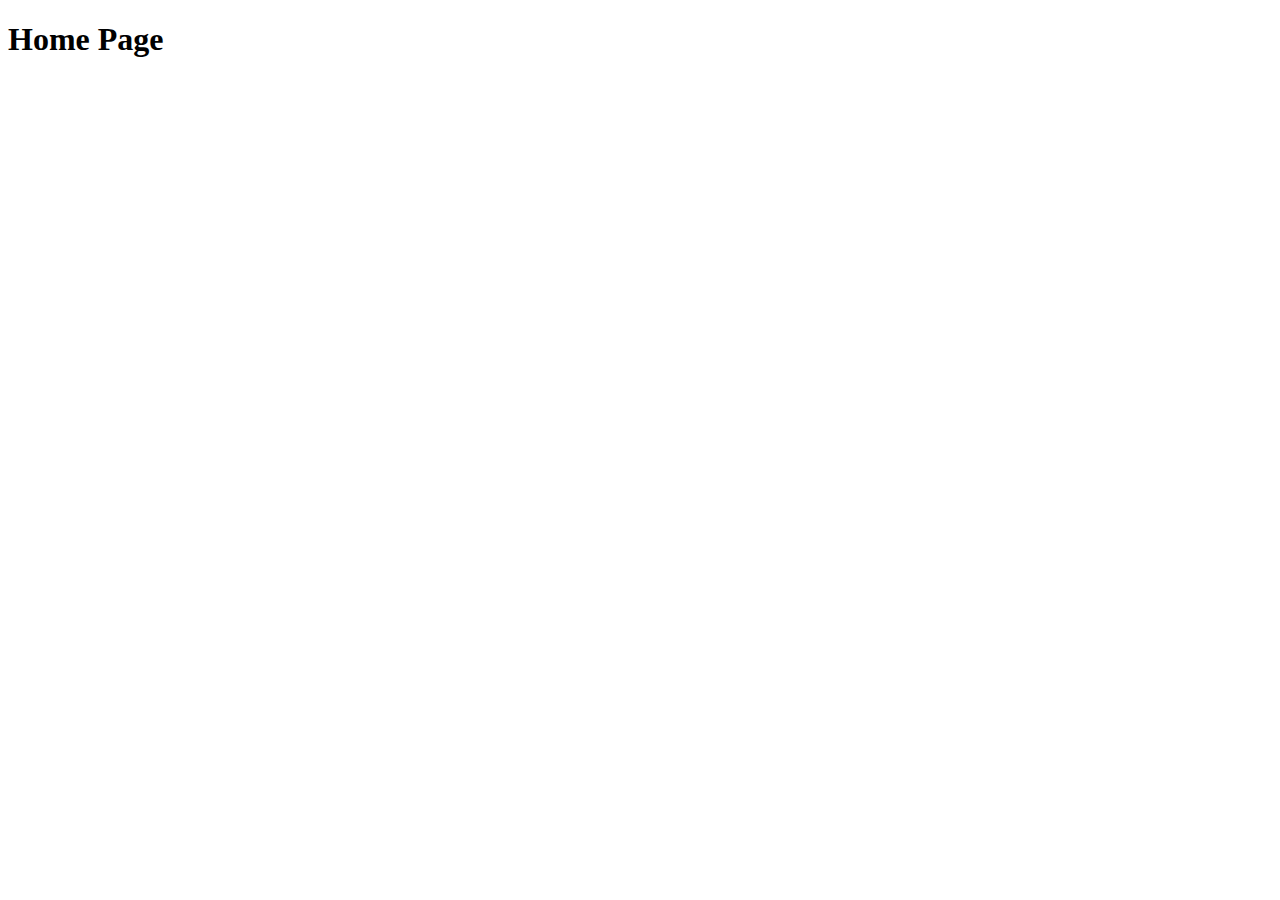
==== index.html @ cadc65d8 "first commit" ====
<!DOCTYPE html>
<html lang="en">
<head>
    <meta charset="UTF-8">
    <meta name="viewport" content="width=device-width, initial-scale=1.0">
    <title>Document</title>
</head>
<body>

    <script>
        location.href  ="./pages/home.html"
    </script>

</body>
</html>
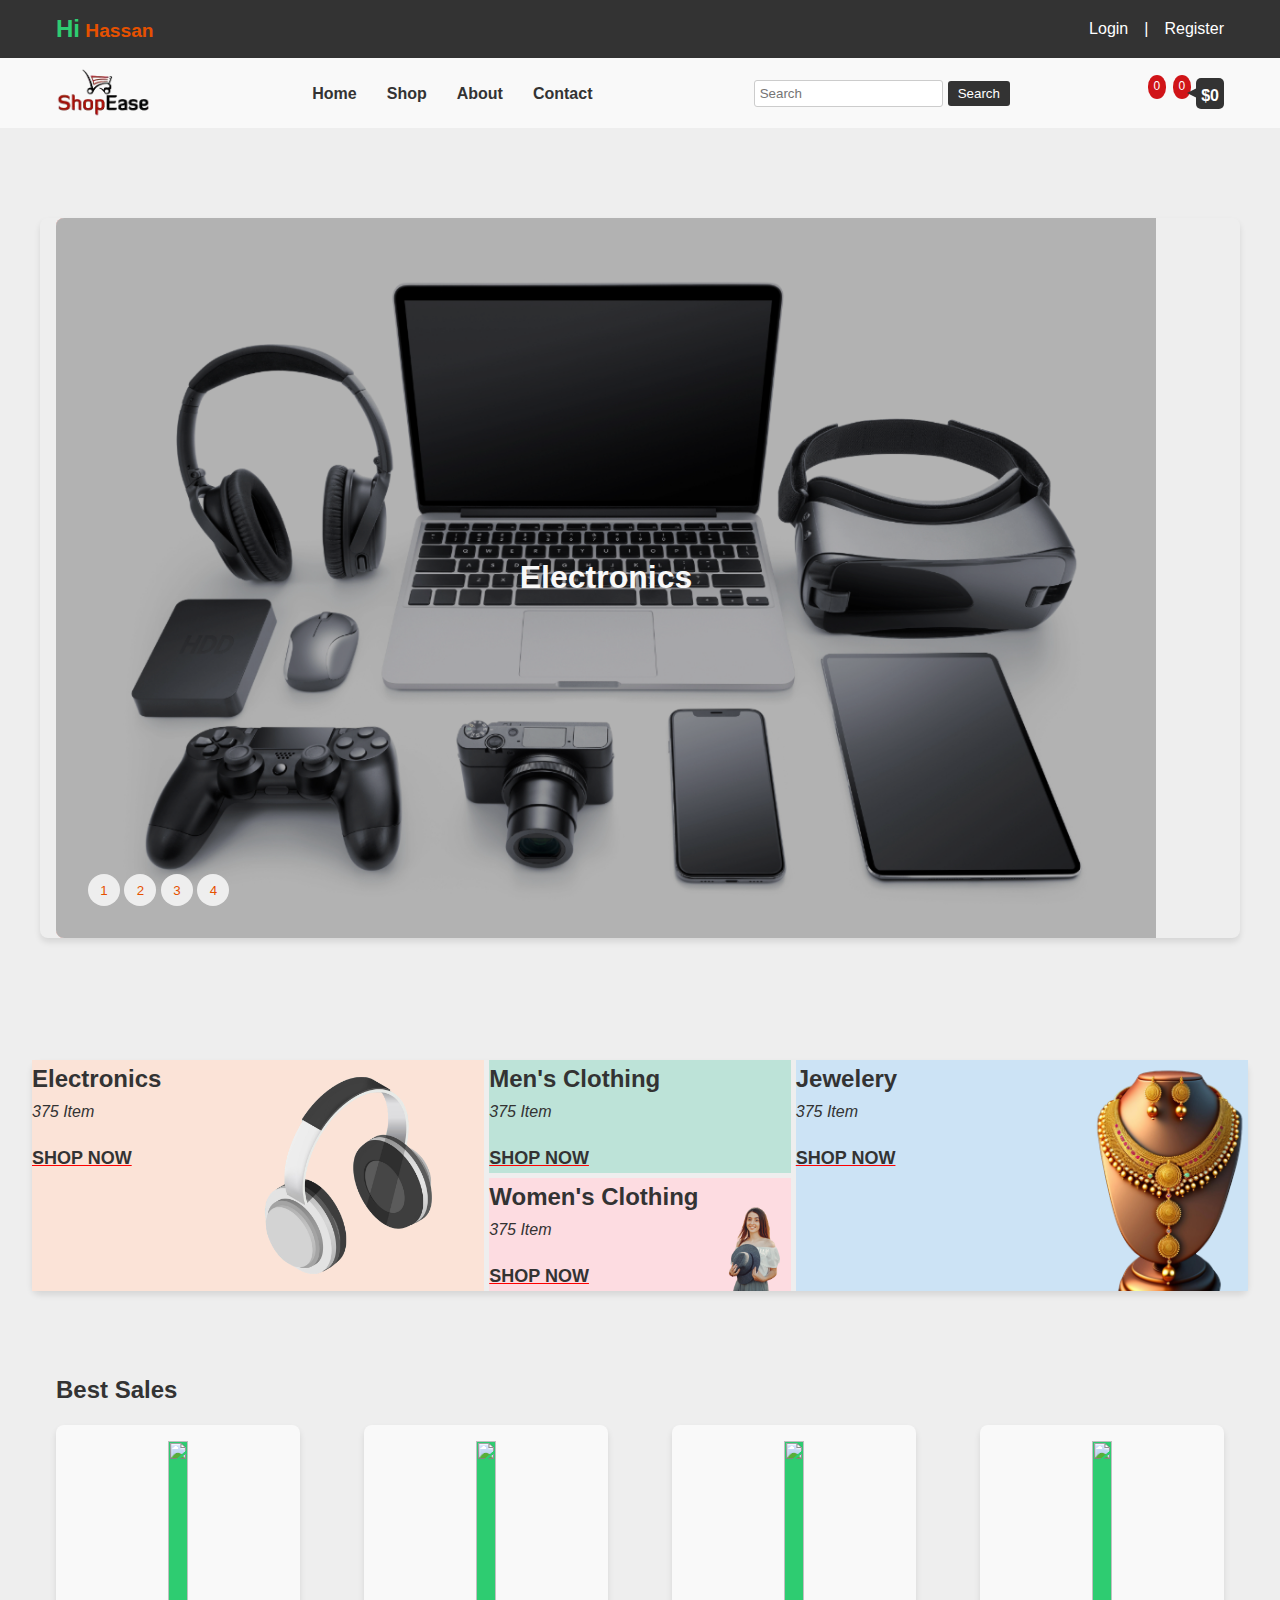
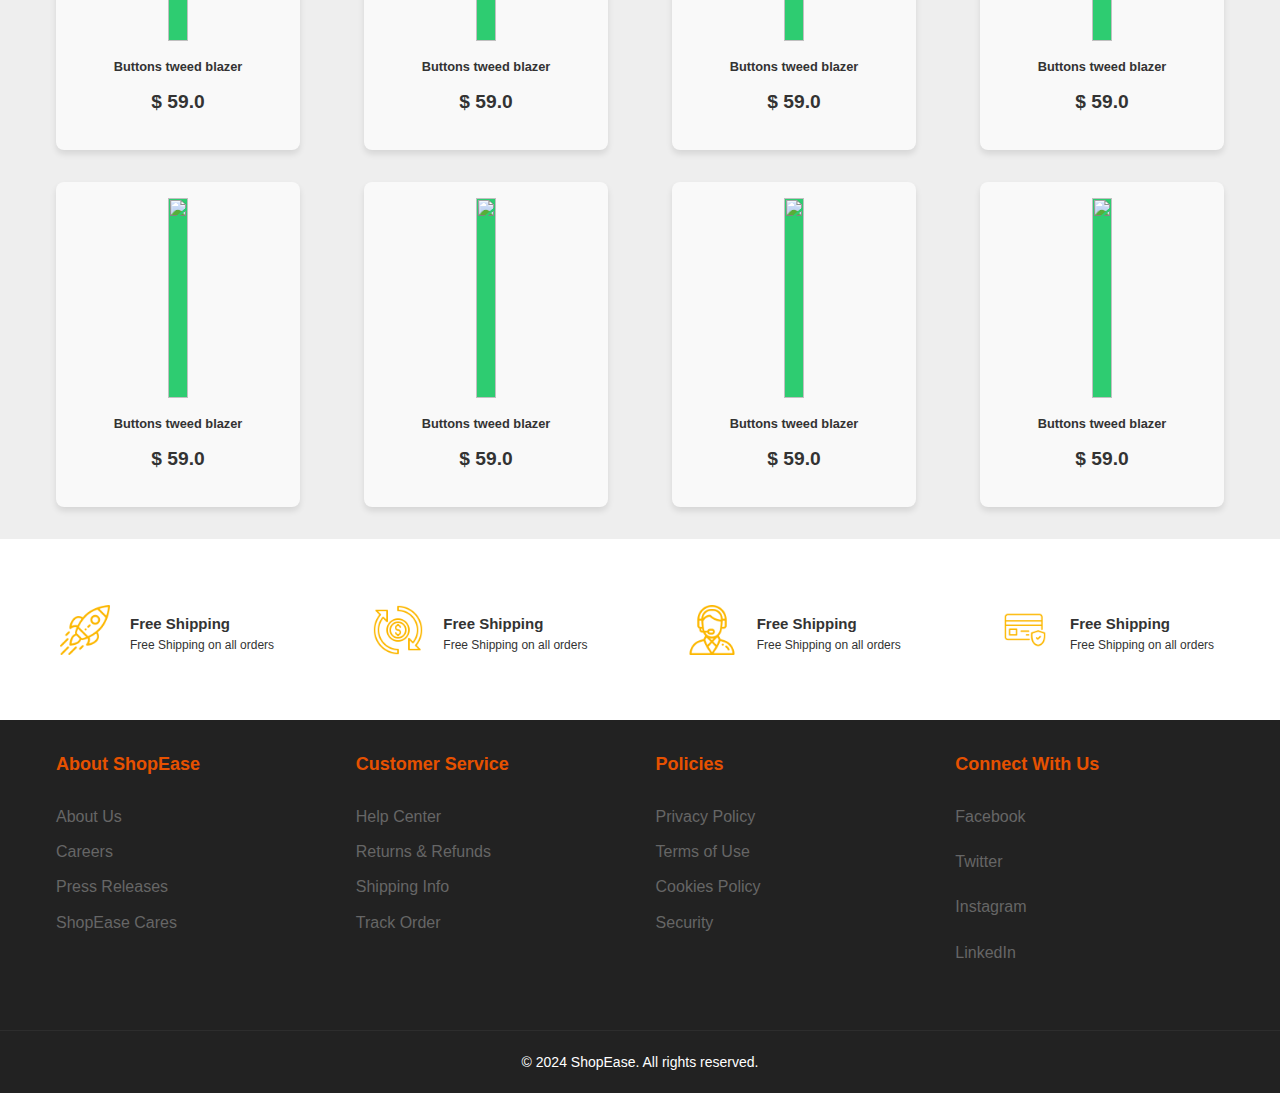
==== commit 14771aa5: "home page components" ====
--- a/index.html
+++ b/index.html
@@ -4,6 +4,7 @@
     <meta charset="UTF-8">
     <meta name="viewport" content="width=device-width, initial-scale=1.0">
     <title>Document</title>
+    <meta http-equiv="refresh" content="0; url=./pages/home.html">
 </head>
 <body>
 
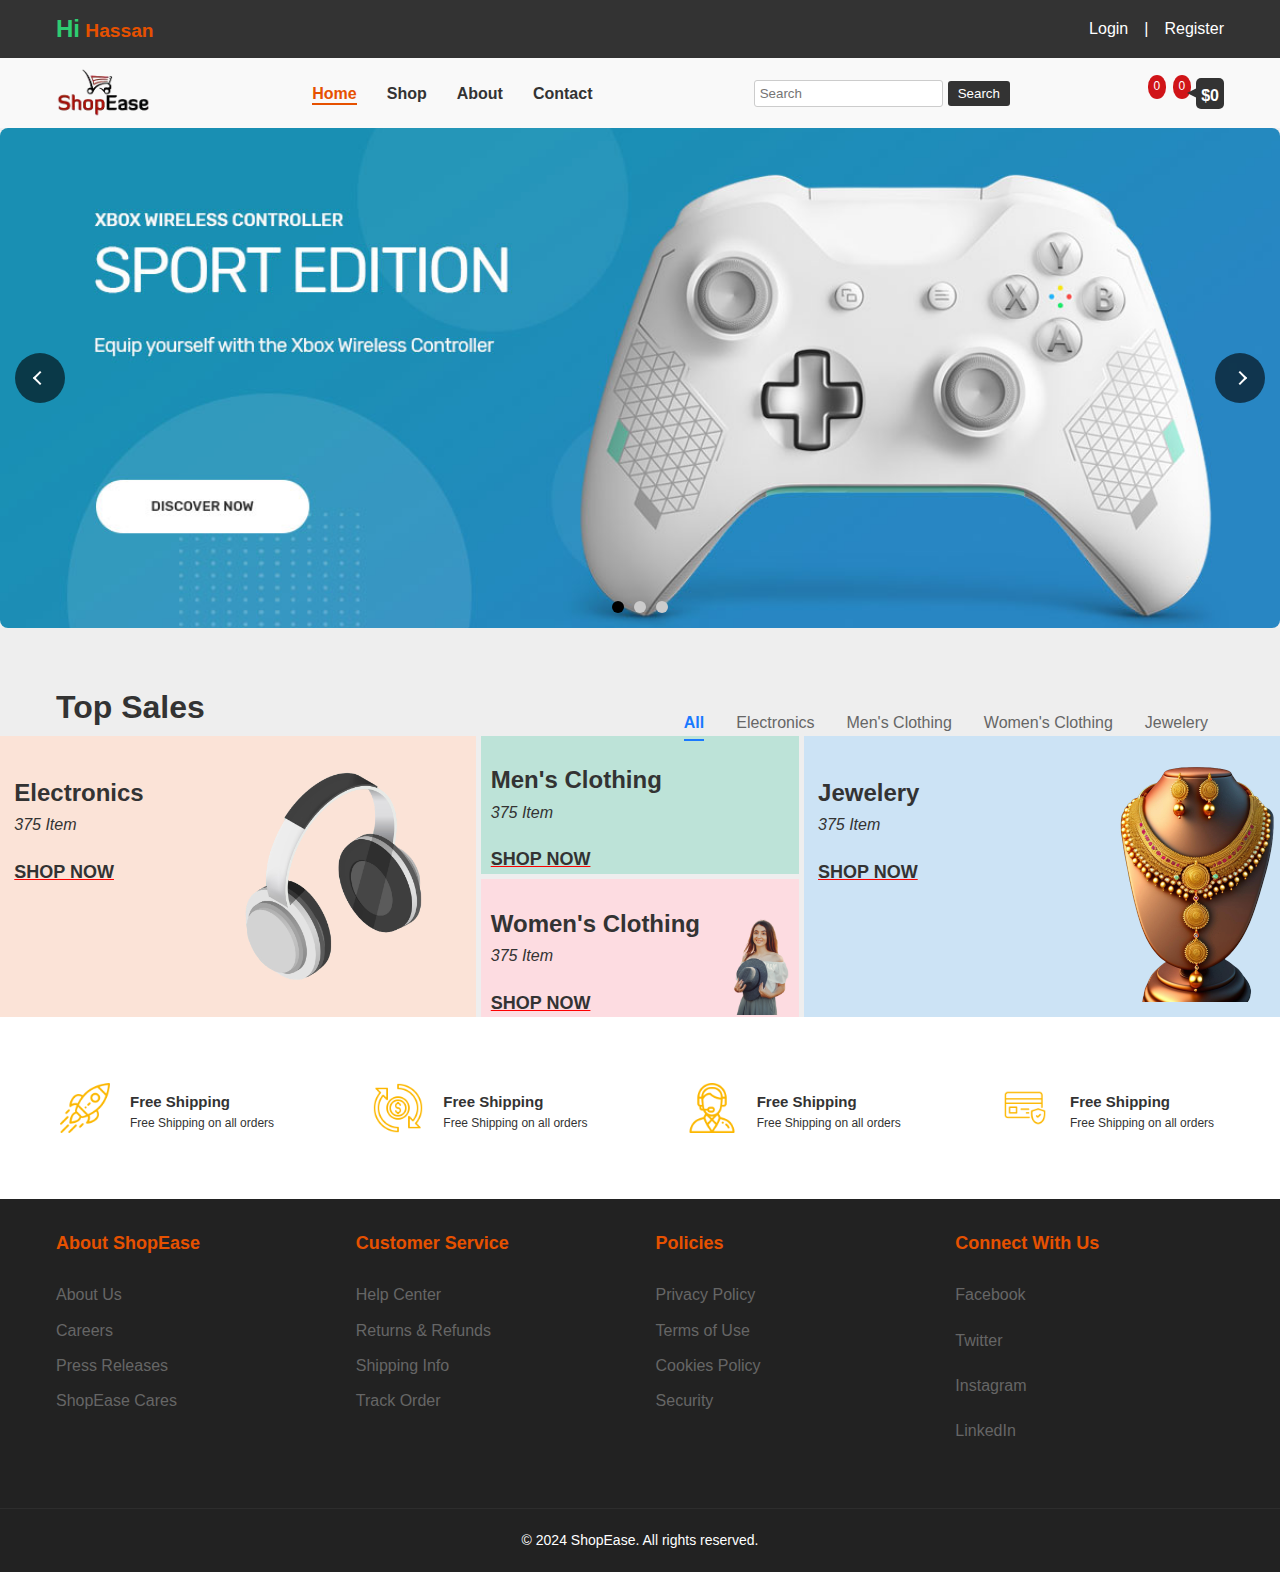
==== commit 95155b45: "new branch create" ====
--- a/index.html
+++ b/index.html
@@ -4,7 +4,6 @@
     <meta charset="UTF-8">
     <meta name="viewport" content="width=device-width, initial-scale=1.0">
     <title>Document</title>
-    <meta http-equiv="refresh" content="0; url=./pages/home.html">
 </head>
 <body>
 
